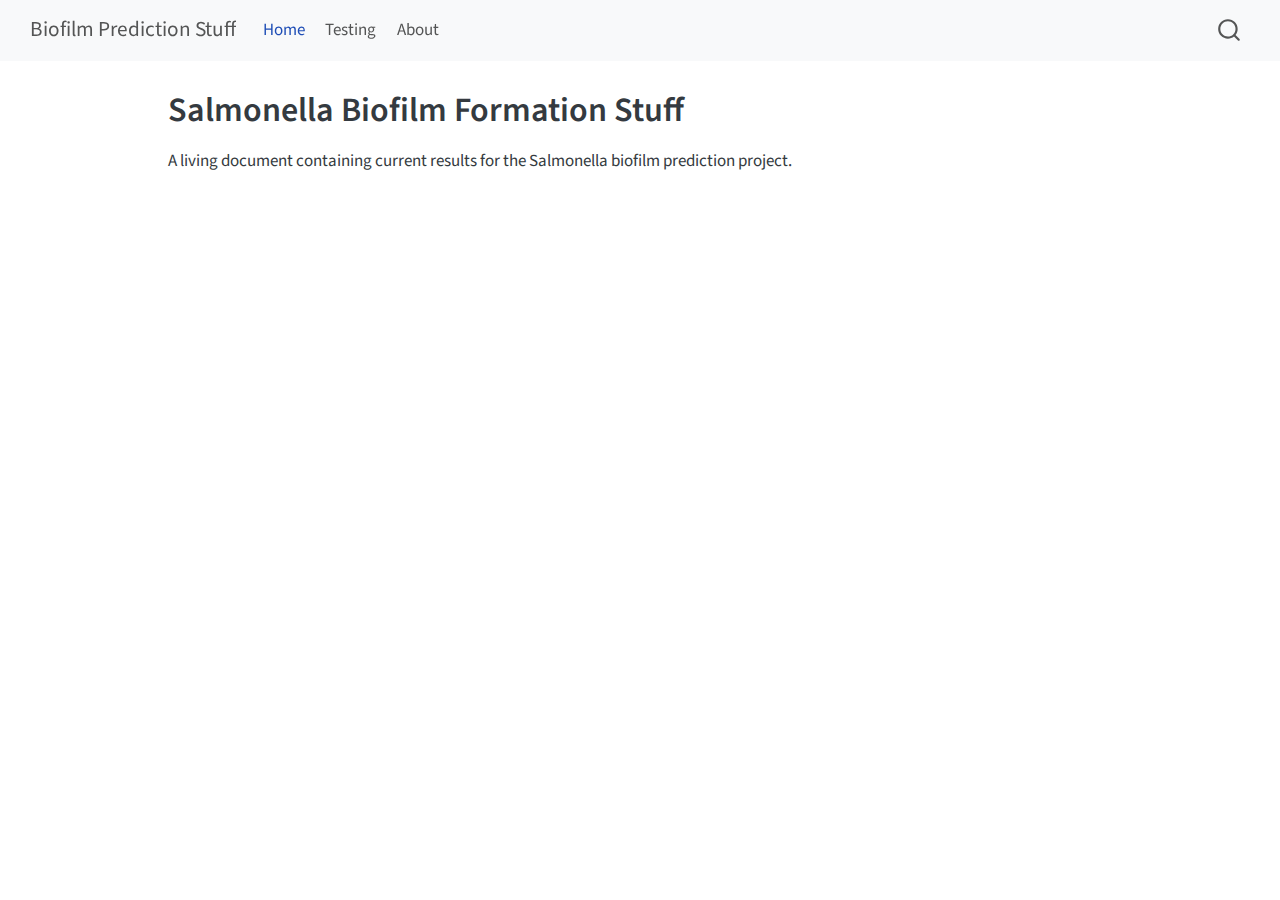
==== index.html @ e968c1c3 "Built site for gh-pages" ====
<!DOCTYPE html>
<html xmlns="http://www.w3.org/1999/xhtml" lang="en" xml:lang="en"><head>

<meta charset="utf-8">
<meta name="generator" content="quarto-1.4.549">

<meta name="viewport" content="width=device-width, initial-scale=1.0, user-scalable=yes">


<title>Biofilm Prediction Stuff - Salmonella Biofilm Formation Stuff</title>
<style>
code{white-space: pre-wrap;}
span.smallcaps{font-variant: small-caps;}
div.columns{display: flex; gap: min(4vw, 1.5em);}
div.column{flex: auto; overflow-x: auto;}
div.hanging-indent{margin-left: 1.5em; text-indent: -1.5em;}
ul.task-list{list-style: none;}
ul.task-list li input[type="checkbox"] {
  width: 0.8em;
  margin: 0 0.8em 0.2em -1em; /* quarto-specific, see https://github.com/quarto-dev/quarto-cli/issues/4556 */ 
  vertical-align: middle;
}
</style>


<script src="site_libs/quarto-nav/quarto-nav.js"></script>
<script src="site_libs/quarto-nav/headroom.min.js"></script>
<script src="site_libs/clipboard/clipboard.min.js"></script>
<script src="site_libs/quarto-search/autocomplete.umd.js"></script>
<script src="site_libs/quarto-search/fuse.min.js"></script>
<script src="site_libs/quarto-search/quarto-search.js"></script>
<meta name="quarto:offset" content="./">
<script src="site_libs/quarto-html/quarto.js"></script>
<script src="site_libs/quarto-html/popper.min.js"></script>
<script src="site_libs/quarto-html/tippy.umd.min.js"></script>
<script src="site_libs/quarto-html/anchor.min.js"></script>
<link href="site_libs/quarto-html/tippy.css" rel="stylesheet">
<link href="site_libs/quarto-html/quarto-syntax-highlighting.css" rel="stylesheet" id="quarto-text-highlighting-styles">
<script src="site_libs/bootstrap/bootstrap.min.js"></script>
<link href="site_libs/bootstrap/bootstrap-icons.css" rel="stylesheet">
<link href="site_libs/bootstrap/bootstrap.min.css" rel="stylesheet" id="quarto-bootstrap" data-mode="light">
<script id="quarto-search-options" type="application/json">{
  "location": "navbar",
  "copy-button": false,
  "collapse-after": 3,
  "panel-placement": "end",
  "type": "overlay",
  "limit": 50,
  "keyboard-shortcut": [
    "f",
    "/",
    "s"
  ],
  "show-item-context": false,
  "language": {
    "search-no-results-text": "No results",
    "search-matching-documents-text": "matching documents",
    "search-copy-link-title": "Copy link to search",
    "search-hide-matches-text": "Hide additional matches",
    "search-more-match-text": "more match in this document",
    "search-more-matches-text": "more matches in this document",
    "search-clear-button-title": "Clear",
    "search-text-placeholder": "",
    "search-detached-cancel-button-title": "Cancel",
    "search-submit-button-title": "Submit",
    "search-label": "Search"
  }
}</script>


<link rel="stylesheet" href="styles.css">
</head>

<body class="nav-fixed">

<div id="quarto-search-results"></div>
  <header id="quarto-header" class="headroom fixed-top">
    <nav class="navbar navbar-expand-lg " data-bs-theme="dark">
      <div class="navbar-container container-fluid">
      <div class="navbar-brand-container mx-auto">
    <a class="navbar-brand" href="./index.html">
    <span class="navbar-title">Biofilm Prediction Stuff</span>
    </a>
  </div>
            <div id="quarto-search" class="" title="Search"></div>
          <button class="navbar-toggler" type="button" data-bs-toggle="collapse" data-bs-target="#navbarCollapse" aria-controls="navbarCollapse" aria-expanded="false" aria-label="Toggle navigation" onclick="if (window.quartoToggleHeadroom) { window.quartoToggleHeadroom(); }">
  <span class="navbar-toggler-icon"></span>
</button>
          <div class="collapse navbar-collapse" id="navbarCollapse">
            <ul class="navbar-nav navbar-nav-scroll me-auto">
  <li class="nav-item">
    <a class="nav-link active" href="./index.html" aria-current="page"> 
<span class="menu-text">Home</span></a>
  </li>  
  <li class="nav-item">
    <a class="nav-link" href="./testing.html"> 
<span class="menu-text">Testing</span></a>
  </li>  
  <li class="nav-item">
    <a class="nav-link" href="./about.html"> 
<span class="menu-text">About</span></a>
  </li>  
</ul>
          </div> <!-- /navcollapse -->
          <div class="quarto-navbar-tools">
</div>
      </div> <!-- /container-fluid -->
    </nav>
</header>
<!-- content -->
<div id="quarto-content" class="quarto-container page-columns page-rows-contents page-layout-article page-navbar">
<!-- sidebar -->
<!-- margin-sidebar -->
    <div id="quarto-margin-sidebar" class="sidebar margin-sidebar">
        
    </div>
<!-- main -->
<main class="content" id="quarto-document-content">

<header id="title-block-header" class="quarto-title-block default">
<div class="quarto-title">
<h1 class="title">Salmonella Biofilm Formation Stuff</h1>
</div>



<div class="quarto-title-meta">

    
  
    
  </div>
  


</header>


<p>A living document containing current results for the Salmonella biofilm prediction project.</p>



</main> <!-- /main -->
<script id="quarto-html-after-body" type="application/javascript">
window.document.addEventListener("DOMContentLoaded", function (event) {
  const toggleBodyColorMode = (bsSheetEl) => {
    const mode = bsSheetEl.getAttribute("data-mode");
    const bodyEl = window.document.querySelector("body");
    if (mode === "dark") {
      bodyEl.classList.add("quarto-dark");
      bodyEl.classList.remove("quarto-light");
    } else {
      bodyEl.classList.add("quarto-light");
      bodyEl.classList.remove("quarto-dark");
    }
  }
  const toggleBodyColorPrimary = () => {
    const bsSheetEl = window.document.querySelector("link#quarto-bootstrap");
    if (bsSheetEl) {
      toggleBodyColorMode(bsSheetEl);
    }
  }
  toggleBodyColorPrimary();  
  const icon = "";
  const anchorJS = new window.AnchorJS();
  anchorJS.options = {
    placement: 'right',
    icon: icon
  };
  anchorJS.add('.anchored');
  const isCodeAnnotation = (el) => {
    for (const clz of el.classList) {
      if (clz.startsWith('code-annotation-')) {                     
        return true;
      }
    }
    return false;
  }
  const clipboard = new window.ClipboardJS('.code-copy-button', {
    text: function(trigger) {
      const codeEl = trigger.previousElementSibling.cloneNode(true);
      for (const childEl of codeEl.children) {
        if (isCodeAnnotation(childEl)) {
          childEl.remove();
        }
      }
      return codeEl.innerText;
    }
  });
  clipboard.on('success', function(e) {
    // button target
    const button = e.trigger;
    // don't keep focus
    button.blur();
    // flash "checked"
    button.classList.add('code-copy-button-checked');
    var currentTitle = button.getAttribute("title");
    button.setAttribute("title", "Copied!");
    let tooltip;
    if (window.bootstrap) {
      button.setAttribute("data-bs-toggle", "tooltip");
      button.setAttribute("data-bs-placement", "left");
      button.setAttribute("data-bs-title", "Copied!");
      tooltip = new bootstrap.Tooltip(button, 
        { trigger: "manual", 
          customClass: "code-copy-button-tooltip",
          offset: [0, -8]});
      tooltip.show();    
    }
    setTimeout(function() {
      if (tooltip) {
        tooltip.hide();
        button.removeAttribute("data-bs-title");
        button.removeAttribute("data-bs-toggle");
        button.removeAttribute("data-bs-placement");
      }
      button.setAttribute("title", currentTitle);
      button.classList.remove('code-copy-button-checked');
    }, 1000);
    // clear code selection
    e.clearSelection();
  });
  function tippyHover(el, contentFn, onTriggerFn, onUntriggerFn) {
    const config = {
      allowHTML: true,
      maxWidth: 500,
      delay: 100,
      arrow: false,
      appendTo: function(el) {
          return el.parentElement;
      },
      interactive: true,
      interactiveBorder: 10,
      theme: 'quarto',
      placement: 'bottom-start',
    };
    if (contentFn) {
      config.content = contentFn;
    }
    if (onTriggerFn) {
      config.onTrigger = onTriggerFn;
    }
    if (onUntriggerFn) {
      config.onUntrigger = onUntriggerFn;
    }
    window.tippy(el, config); 
  }
  const noterefs = window.document.querySelectorAll('a[role="doc-noteref"]');
  for (var i=0; i<noterefs.length; i++) {
    const ref = noterefs[i];
    tippyHover(ref, function() {
      // use id or data attribute instead here
      let href = ref.getAttribute('data-footnote-href') || ref.getAttribute('href');
      try { href = new URL(href).hash; } catch {}
      const id = href.replace(/^#\/?/, "");
      const note = window.document.getElementById(id);
      return note.innerHTML;
    });
  }
  const xrefs = window.document.querySelectorAll('a.quarto-xref');
  const processXRef = (id, note) => {
    // Strip column container classes
    const stripColumnClz = (el) => {
      el.classList.remove("page-full", "page-columns");
      if (el.children) {
        for (const child of el.children) {
          stripColumnClz(child);
        }
      }
    }
    stripColumnClz(note)
    if (id === null || id.startsWith('sec-')) {
      // Special case sections, only their first couple elements
      const container = document.createElement("div");
      if (note.children && note.children.length > 2) {
        container.appendChild(note.children[0].cloneNode(true));
        for (let i = 1; i < note.children.length; i++) {
          const child = note.children[i];
          if (child.tagName === "P" && child.innerText === "") {
            continue;
          } else {
            container.appendChild(child.cloneNode(true));
            break;
          }
        }
        if (window.Quarto?.typesetMath) {
          window.Quarto.typesetMath(container);
        }
        return container.innerHTML
      } else {
        if (window.Quarto?.typesetMath) {
          window.Quarto.typesetMath(note);
        }
        return note.innerHTML;
      }
    } else {
      // Remove any anchor links if they are present
      const anchorLink = note.querySelector('a.anchorjs-link');
      if (anchorLink) {
        anchorLink.remove();
      }
      if (window.Quarto?.typesetMath) {
        window.Quarto.typesetMath(note);
      }
      // TODO in 1.5, we should make sure this works without a callout special case
      if (note.classList.contains("callout")) {
        return note.outerHTML;
      } else {
        return note.innerHTML;
      }
    }
  }
  for (var i=0; i<xrefs.length; i++) {
    const xref = xrefs[i];
    tippyHover(xref, undefined, function(instance) {
      instance.disable();
      let url = xref.getAttribute('href');
      let hash = undefined; 
      if (url.startsWith('#')) {
        hash = url;
      } else {
        try { hash = new URL(url).hash; } catch {}
      }
      if (hash) {
        const id = hash.replace(/^#\/?/, "");
        const note = window.document.getElementById(id);
        if (note !== null) {
          try {
            const html = processXRef(id, note.cloneNode(true));
            instance.setContent(html);
          } finally {
            instance.enable();
            instance.show();
          }
        } else {
          // See if we can fetch this
          fetch(url.split('#')[0])
          .then(res => res.text())
          .then(html => {
            const parser = new DOMParser();
            const htmlDoc = parser.parseFromString(html, "text/html");
            const note = htmlDoc.getElementById(id);
            if (note !== null) {
              const html = processXRef(id, note);
              instance.setContent(html);
            } 
          }).finally(() => {
            instance.enable();
            instance.show();
          });
        }
      } else {
        // See if we can fetch a full url (with no hash to target)
        // This is a special case and we should probably do some content thinning / targeting
        fetch(url)
        .then(res => res.text())
        .then(html => {
          const parser = new DOMParser();
          const htmlDoc = parser.parseFromString(html, "text/html");
          const note = htmlDoc.querySelector('main.content');
          if (note !== null) {
            // This should only happen for chapter cross references
            // (since there is no id in the URL)
            // remove the first header
            if (note.children.length > 0 && note.children[0].tagName === "HEADER") {
              note.children[0].remove();
            }
            const html = processXRef(null, note);
            instance.setContent(html);
          } 
        }).finally(() => {
          instance.enable();
          instance.show();
        });
      }
    }, function(instance) {
    });
  }
      let selectedAnnoteEl;
      const selectorForAnnotation = ( cell, annotation) => {
        let cellAttr = 'data-code-cell="' + cell + '"';
        let lineAttr = 'data-code-annotation="' +  annotation + '"';
        const selector = 'span[' + cellAttr + '][' + lineAttr + ']';
        return selector;
      }
      const selectCodeLines = (annoteEl) => {
        const doc = window.document;
        const targetCell = annoteEl.getAttribute("data-target-cell");
        const targetAnnotation = annoteEl.getAttribute("data-target-annotation");
        const annoteSpan = window.document.querySelector(selectorForAnnotation(targetCell, targetAnnotation));
        const lines = annoteSpan.getAttribute("data-code-lines").split(",");
        const lineIds = lines.map((line) => {
          return targetCell + "-" + line;
        })
        let top = null;
        let height = null;
        let parent = null;
        if (lineIds.length > 0) {
            //compute the position of the single el (top and bottom and make a div)
            const el = window.document.getElementById(lineIds[0]);
            top = el.offsetTop;
            height = el.offsetHeight;
            parent = el.parentElement.parentElement;
          if (lineIds.length > 1) {
            const lastEl = window.document.getElementById(lineIds[lineIds.length - 1]);
            const bottom = lastEl.offsetTop + lastEl.offsetHeight;
            height = bottom - top;
          }
          if (top !== null && height !== null && parent !== null) {
            // cook up a div (if necessary) and position it 
            let div = window.document.getElementById("code-annotation-line-highlight");
            if (div === null) {
              div = window.document.createElement("div");
              div.setAttribute("id", "code-annotation-line-highlight");
              div.style.position = 'absolute';
              parent.appendChild(div);
            }
            div.style.top = top - 2 + "px";
            div.style.height = height + 4 + "px";
            div.style.left = 0;
            let gutterDiv = window.document.getElementById("code-annotation-line-highlight-gutter");
            if (gutterDiv === null) {
              gutterDiv = window.document.createElement("div");
              gutterDiv.setAttribute("id", "code-annotation-line-highlight-gutter");
              gutterDiv.style.position = 'absolute';
              const codeCell = window.document.getElementById(targetCell);
              const gutter = codeCell.querySelector('.code-annotation-gutter');
              gutter.appendChild(gutterDiv);
            }
            gutterDiv.style.top = top - 2 + "px";
            gutterDiv.style.height = height + 4 + "px";
          }
          selectedAnnoteEl = annoteEl;
        }
      };
      const unselectCodeLines = () => {
        const elementsIds = ["code-annotation-line-highlight", "code-annotation-line-highlight-gutter"];
        elementsIds.forEach((elId) => {
          const div = window.document.getElementById(elId);
          if (div) {
            div.remove();
          }
        });
        selectedAnnoteEl = undefined;
      };
        // Handle positioning of the toggle
    window.addEventListener(
      "resize",
      throttle(() => {
        elRect = undefined;
        if (selectedAnnoteEl) {
          selectCodeLines(selectedAnnoteEl);
        }
      }, 10)
    );
    function throttle(fn, ms) {
    let throttle = false;
    let timer;
      return (...args) => {
        if(!throttle) { // first call gets through
            fn.apply(this, args);
            throttle = true;
        } else { // all the others get throttled
            if(timer) clearTimeout(timer); // cancel #2
            timer = setTimeout(() => {
              fn.apply(this, args);
              timer = throttle = false;
            }, ms);
        }
      };
    }
      // Attach click handler to the DT
      const annoteDls = window.document.querySelectorAll('dt[data-target-cell]');
      for (const annoteDlNode of annoteDls) {
        annoteDlNode.addEventListener('click', (event) => {
          const clickedEl = event.target;
          if (clickedEl !== selectedAnnoteEl) {
            unselectCodeLines();
            const activeEl = window.document.querySelector('dt[data-target-cell].code-annotation-active');
            if (activeEl) {
              activeEl.classList.remove('code-annotation-active');
            }
            selectCodeLines(clickedEl);
            clickedEl.classList.add('code-annotation-active');
          } else {
            // Unselect the line
            unselectCodeLines();
            clickedEl.classList.remove('code-annotation-active');
          }
        });
      }
  const findCites = (el) => {
    const parentEl = el.parentElement;
    if (parentEl) {
      const cites = parentEl.dataset.cites;
      if (cites) {
        return {
          el,
          cites: cites.split(' ')
        };
      } else {
        return findCites(el.parentElement)
      }
    } else {
      return undefined;
    }
  };
  var bibliorefs = window.document.querySelectorAll('a[role="doc-biblioref"]');
  for (var i=0; i<bibliorefs.length; i++) {
    const ref = bibliorefs[i];
    const citeInfo = findCites(ref);
    if (citeInfo) {
      tippyHover(citeInfo.el, function() {
        var popup = window.document.createElement('div');
        citeInfo.cites.forEach(function(cite) {
          var citeDiv = window.document.createElement('div');
          citeDiv.classList.add('hanging-indent');
          citeDiv.classList.add('csl-entry');
          var biblioDiv = window.document.getElementById('ref-' + cite);
          if (biblioDiv) {
            citeDiv.innerHTML = biblioDiv.innerHTML;
          }
          popup.appendChild(citeDiv);
        });
        return popup.innerHTML;
      });
    }
  }
});
</script>
</div> <!-- /content -->




</body></html>
---- site_libs/quarto-html/tippy.css ----
.tippy-box[data-animation=fade][data-state=hidden]{opacity:0}[data-tippy-root]{max-width:calc(100vw - 10px)}.tippy-box{position:relative;background-color:#333;color:#fff;border-radius:4px;font-size:14px;line-height:1.4;white-space:normal;outline:0;transition-property:transform,visibility,opacity}.tippy-box[data-placement^=top]>.tippy-arrow{bottom:0}.tippy-box[data-placement^=top]>.tippy-arrow:before{bottom:-7px;left:0;border-width:8px 8px 0;border-top-color:initial;transform-origin:center top}.tippy-box[data-placement^=bottom]>.tippy-arrow{top:0}.tippy-box[data-placement^=bottom]>.tippy-arrow:before{top:-7px;left:0;border-width:0 8px 8px;border-bottom-color:initial;transform-origin:center bottom}.tippy-box[data-placement^=left]>.tippy-arrow{right:0}.tippy-box[data-placement^=left]>.tippy-arrow:before{border-width:8px 0 8px 8px;border-left-color:initial;right:-7px;transform-origin:center left}.tippy-box[data-placement^=right]>.tippy-arrow{left:0}.tippy-box[data-placement^=right]>.tippy-arrow:before{left:-7px;border-width:8px 8px 8px 0;border-right-color:initial;transform-origin:center right}.tippy-box[data-inertia][data-state=visible]{transition-timing-function:cubic-bezier(.54,1.5,.38,1.11)}.tippy-arrow{width:16px;height:16px;color:#333}.tippy-arrow:before{content:"";position:absolute;border-color:transparent;border-style:solid}.tippy-content{position:relative;padding:5px 9px;z-index:1}
---- site_libs/quarto-html/quarto-syntax-highlighting.css ----
/* quarto syntax highlight colors */
:root {
  --quarto-hl-ot-color: #003B4F;
  --quarto-hl-at-color: #657422;
  --quarto-hl-ss-color: #20794D;
  --quarto-hl-an-color: #5E5E5E;
  --quarto-hl-fu-color: #4758AB;
  --quarto-hl-st-color: #20794D;
  --quarto-hl-cf-color: #003B4F;
  --quarto-hl-op-color: #5E5E5E;
  --quarto-hl-er-color: #AD0000;
  --quarto-hl-bn-color: #AD0000;
  --quarto-hl-al-color: #AD0000;
  --quarto-hl-va-color: #111111;
  --quarto-hl-bu-color: inherit;
  --quarto-hl-ex-color: inherit;
  --quarto-hl-pp-color: #AD0000;
  --quarto-hl-in-color: #5E5E5E;
  --quarto-hl-vs-color: #20794D;
  --quarto-hl-wa-color: #5E5E5E;
  --quarto-hl-do-color: #5E5E5E;
  --quarto-hl-im-color: #00769E;
  --quarto-hl-ch-color: #20794D;
  --quarto-hl-dt-color: #AD0000;
  --quarto-hl-fl-color: #AD0000;
  --quarto-hl-co-color: #5E5E5E;
  --quarto-hl-cv-color: #5E5E5E;
  --quarto-hl-cn-color: #8f5902;
  --quarto-hl-sc-color: #5E5E5E;
  --quarto-hl-dv-color: #AD0000;
  --quarto-hl-kw-color: #003B4F;
}

/* other quarto variables */
:root {
  --quarto-font-monospace: SFMono-Regular, Menlo, Monaco, Consolas, "Liberation Mono", "Courier New", monospace;
}

pre > code.sourceCode > span {
  color: #003B4F;
}

code span {
  color: #003B4F;
}

code.sourceCode > span {
  color: #003B4F;
}

div.sourceCode,
div.sourceCode pre.sourceCode {
  color: #003B4F;
}

code span.ot {
  color: #003B4F;
  font-style: inherit;
}

code span.at {
  color: #657422;
  font-style: inherit;
}

code span.ss {
  color: #20794D;
  font-style: inherit;
}

code span.an {
  color: #5E5E5E;
  font-style: inherit;
}

code span.fu {
  color: #4758AB;
  font-style: inherit;
}

code span.st {
  color: #20794D;
  font-style: inherit;
}

code span.cf {
  color: #003B4F;
  font-style: inherit;
}

code span.op {
  color: #5E5E5E;
  font-style: inherit;
}

code span.er {
  color: #AD0000;
  font-style: inherit;
}

code span.bn {
  color: #AD0000;
  font-style: inherit;
}

code span.al {
  color: #AD0000;
  font-style: inherit;
}

code span.va {
  color: #111111;
  font-style: inherit;
}

code span.bu {
  font-style: inherit;
}

code span.ex {
  font-style: inherit;
}

code span.pp {
  color: #AD0000;
  font-style: inherit;
}

code span.in {
  color: #5E5E5E;
  font-style: inherit;
}

code span.vs {
  color: #20794D;
  font-style: inherit;
}

code span.wa {
  color: #5E5E5E;
  font-style: italic;
}

code span.do {
  color: #5E5E5E;
  font-style: italic;
}

code span.im {
  color: #00769E;
  font-style: inherit;
}

code span.ch {
  color: #20794D;
  font-style: inherit;
}

code span.dt {
  color: #AD0000;
  font-style: inherit;
}

code span.fl {
  color: #AD0000;
  font-style: inherit;
}

code span.co {
  color: #5E5E5E;
  font-style: inherit;
}

code span.cv {
  color: #5E5E5E;
  font-style: italic;
}

code span.cn {
  color: #8f5902;
  font-style: inherit;
}

code span.sc {
  color: #5E5E5E;
  font-style: inherit;
}

code span.dv {
  color: #AD0000;
  font-style: inherit;
}

code span.kw {
  color: #003B4F;
  font-style: inherit;
}

.prevent-inlining {
  content: "</";
}

/*# sourceMappingURL=debc5d5d77c3f9108843748ff7464032.css.map */
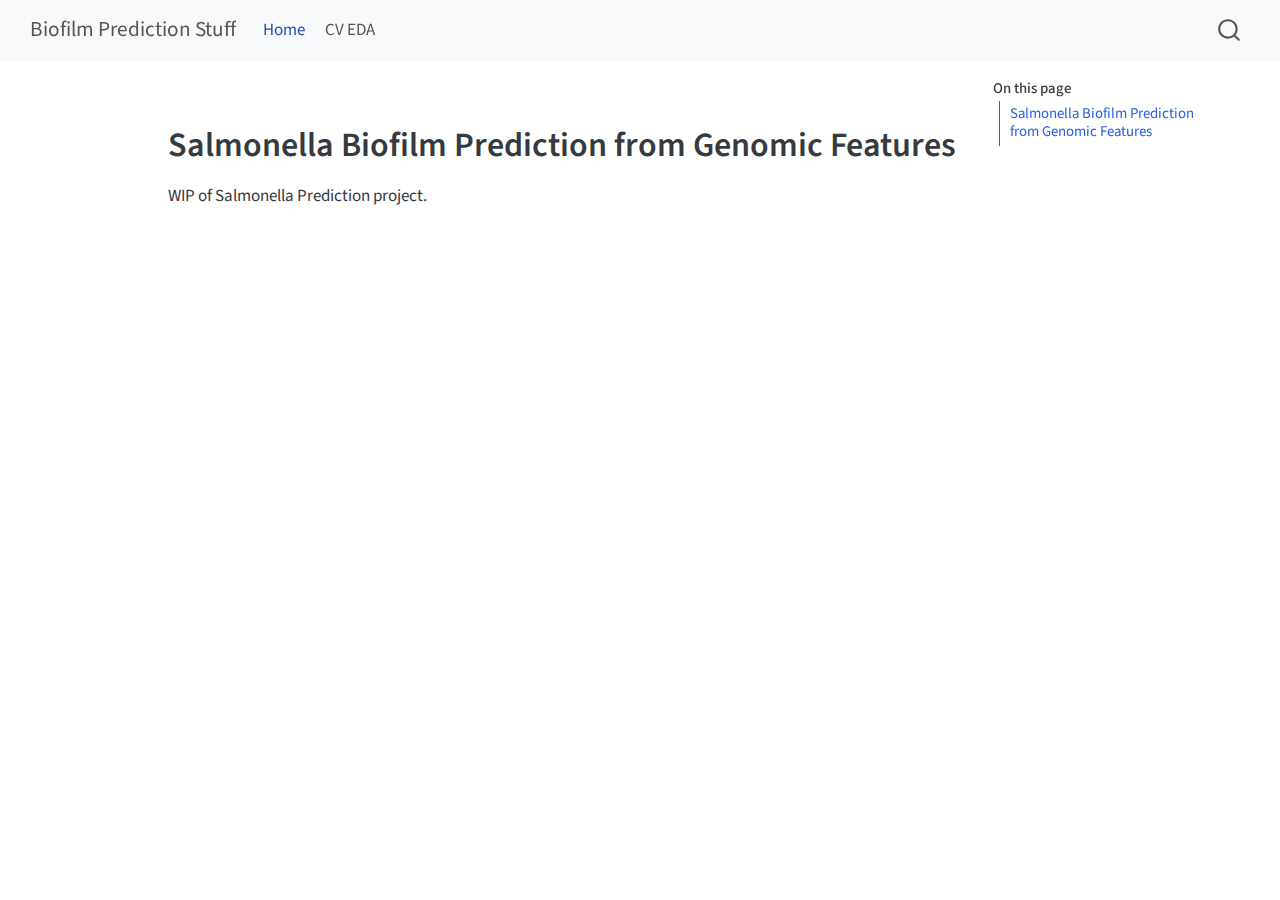
==== commit f9ecc249: "Built site for gh-pages" ====
--- a/index.html
+++ b/index.html
@@ -7,7 +7,7 @@
 <meta name="viewport" content="width=device-width, initial-scale=1.0, user-scalable=yes">
 
 
-<title>Biofilm Prediction Stuff - Salmonella Biofilm Formation Stuff</title>
+<title>Biofilm Prediction Stuff</title>
 <style>
 code{white-space: pre-wrap;}
 span.smallcaps{font-variant: small-caps;}
@@ -94,11 +94,7 @@
   </li>  
   <li class="nav-item">
     <a class="nav-link" href="./testing.html"> 
-<span class="menu-text">Testing</span></a>
-  </li>  
-  <li class="nav-item">
-    <a class="nav-link" href="./about.html"> 
-<span class="menu-text">About</span></a>
+<span class="menu-text">CV EDA</span></a>
   </li>  
 </ul>
           </div> <!-- /navcollapse -->
@@ -112,33 +108,26 @@
 <!-- sidebar -->
 <!-- margin-sidebar -->
     <div id="quarto-margin-sidebar" class="sidebar margin-sidebar">
-        
+        <nav id="TOC" role="doc-toc" class="toc-active">
+    <h2 id="toc-title">On this page</h2>
+   
+  <ul>
+  <li><a href="#salmonella-biofilm-prediction-from-genomic-features" id="toc-salmonella-biofilm-prediction-from-genomic-features" class="nav-link active" data-scroll-target="#salmonella-biofilm-prediction-from-genomic-features">Salmonella Biofilm Prediction from Genomic Features</a></li>
+  </ul>
+</nav>
     </div>
 <!-- main -->
 <main class="content" id="quarto-document-content">
 
-<header id="title-block-header" class="quarto-title-block default">
-<div class="quarto-title">
-<h1 class="title">Salmonella Biofilm Formation Stuff</h1>
-</div>
-
-
-
-<div class="quarto-title-meta">
-
-    
-  
-    
-  </div>
-  
-
-
-</header>
-
-
-<p>A living document containing current results for the Salmonella biofilm prediction project.</p>
-
-
+
+
+
+<section id="salmonella-biofilm-prediction-from-genomic-features" class="level1">
+<h1>Salmonella Biofilm Prediction from Genomic Features</h1>
+<p>WIP of Salmonella Prediction project.</p>
+
+
+</section>
 
 </main> <!-- /main -->
 <script id="quarto-html-after-body" type="application/javascript">
